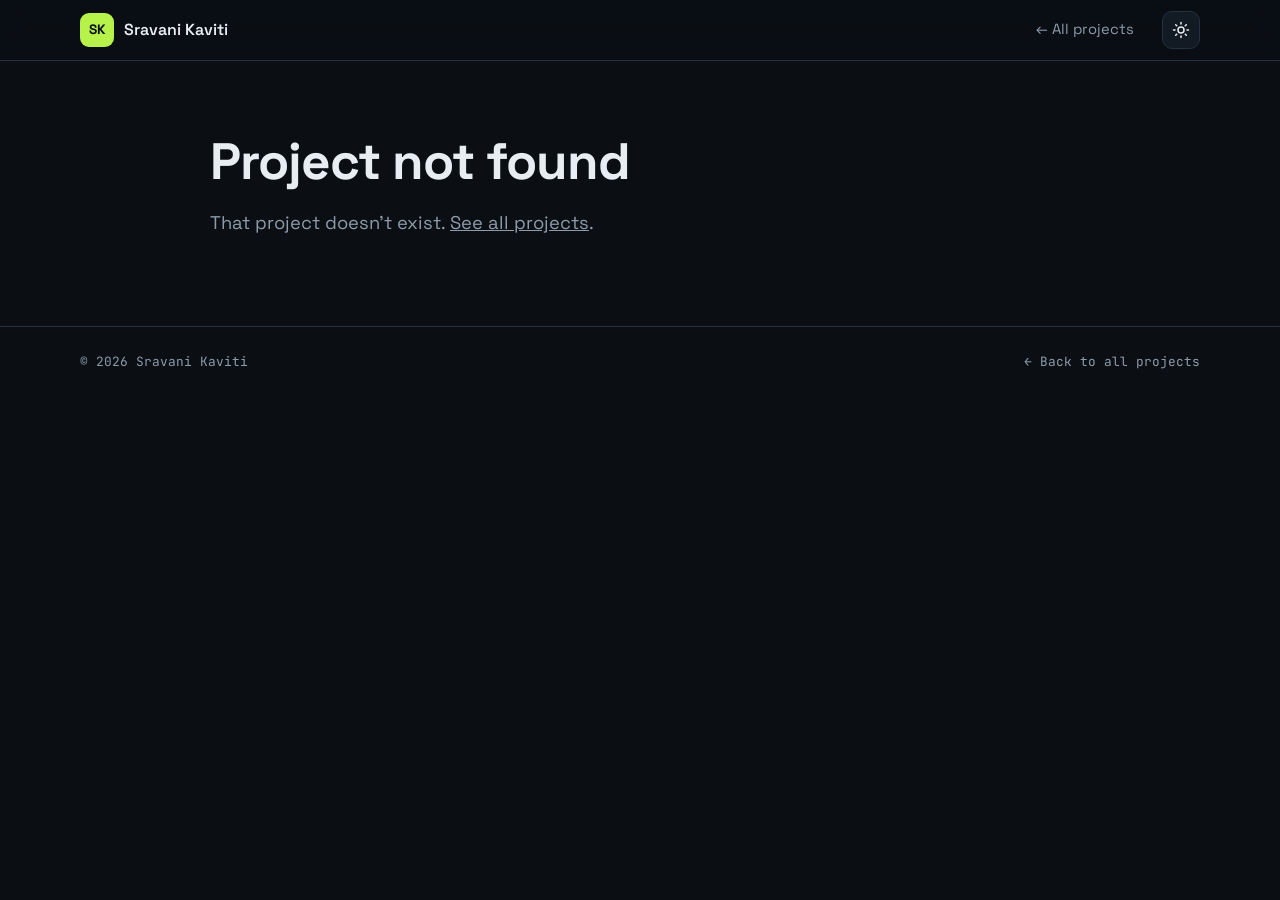
==== project.html @ ce3e552a "projects update" ====
<!doctype html>
<html lang="en" data-theme="dark">
<head>
  <meta charset="utf-8">
  <meta name="viewport" content="width=device-width, initial-scale=1">
  <title>Project · Sravani Kaviti</title>
  <meta name="description" content="Project details by Sravani Kaviti.">
  <link rel="icon" href="assets/favicon.svg" type="image/svg+xml">
  <link rel="preconnect" href="https://fonts.googleapis.com">
  <link rel="preconnect" href="https://fonts.gstatic.com" crossorigin>
  <link href="https://fonts.googleapis.com/css2?family=JetBrains+Mono:wght@400;500&family=Space+Grotesk:wght@400;500;600;700&display=swap" rel="stylesheet">
  <link rel="stylesheet" href="css/style.css">
  <script>
    try { var t = localStorage.getItem("theme"); if (t) document.documentElement.setAttribute("data-theme", t); } catch (e) {}
  </script>
</head>
<body class="project-page">
  <header class="nav scrolled">
    <a class="brand" href="index.html" aria-label="Home"><span class="brand-mark">SK</span><span class="brand-name">Sravani Kaviti</span></a>
    <a class="back" href="index.html#projects">← All projects</a>
    <button class="icon-btn" id="themeBtn" aria-label="Toggle light / dark theme" title="Toggle theme">
      <svg viewBox="0 0 24 24" width="18" height="18" fill="none" stroke="currentColor" stroke-width="2" stroke-linecap="round" stroke-linejoin="round"><circle cx="12" cy="12" r="4"/><path d="M12 2v2M12 20v2M4.9 4.9l1.4 1.4M17.7 17.7l1.4 1.4M2 12h2M20 12h2M4.9 19.1l1.4-1.4M17.7 6.3l1.4-1.4"/></svg>
    </button>
  </header>

  <main class="wrap proj" id="project"></main>

  <footer class="footer">
    <div class="wrap">
      <span class="mono">© <span id="year"></span> Sravani Kaviti</span>
      <a class="mono" href="index.html#projects">← Back to all projects</a>
    </div>
  </footer>

  <script src="js/data.js"></script>
  <script src="js/project.js"></script>
</body>
</html>
---- css/style.css ----
:root {
  --bg: #0b0f14;
  --bg-alt: #0e141b;
  --surface: #121a23;
  --surface-2: #17212c;
  --line: #243142;
  --text: #e8edf2;
  --muted: #8d9bab;
  --accent: #b6f24a;
  --accent-ink: #0b0f14;
  --accent-2: #4cc9f0;
  --warn: #ffb454;
  --radius: 14px;
  --font: "Space Grotesk", system-ui, -apple-system, "Segoe UI", Roboto, sans-serif;
  --mono: "JetBrains Mono", ui-monospace, "SFMono-Regular", Menlo, Consolas, monospace;
  color-scheme: dark;
}
:root[data-theme="light"] {
  --bg: #f6f4ee;
  --bg-alt: #efece3;
  --surface: #ffffff;
  --surface-2: #f3f0e8;
  --line: #d9d4c6;
  --text: #16202b;
  --muted: #5d6b7a;
  --accent: #1c6b4f;
  --accent-ink: #ffffff;
  --accent-2: #0b6e99;
  --warn: #b25e00;
  color-scheme: light;
}

* { box-sizing: border-box; }
html { scroll-behavior: smooth; scroll-padding-top: 72px; }
body {
  margin: 0;
  background: var(--bg);
  color: var(--text);
  font-family: var(--font);
  font-size: 16px;
  line-height: 1.6;
  -webkit-font-smoothing: antialiased;
  overflow-x: clip;
}
a { color: inherit; }
h1, h2, h3 { line-height: 1.15; margin: 0; letter-spacing: -0.02em; }
h2 { font-size: clamp(1.8rem, 4vw, 2.6rem); margin-bottom: 0.6rem; }
p { margin: 0 0 1rem; }
.mono { font-family: var(--mono); }
.wrap { width: min(1120px, 100% - 2.5rem); margin-inline: auto; }
.skip { position: absolute; left: -999px; top: 0; background: var(--accent); color: var(--accent-ink); padding: .5rem 1rem; z-index: 100; }
.skip:focus { left: 0; }
:focus-visible { outline: 2px solid var(--accent); outline-offset: 3px; border-radius: 6px; }

/* progress + nav */
.progress { position: fixed; top: 0; left: 0; height: 3px; width: 0; background: var(--accent); z-index: 60; }
.nav {
  position: fixed; inset: 0 0 auto 0; z-index: 50;
  display: flex; align-items: center; gap: 1rem;
  padding: .7rem max(1.25rem, calc((100% - 1120px) / 2));
  backdrop-filter: blur(14px);
  background: color-mix(in srgb, var(--bg) 72%, transparent);
  border-bottom: 1px solid transparent;
  transition: border-color .3s;
}
.nav.scrolled { border-color: var(--line); }
.brand { display: flex; align-items: center; gap: .6rem; text-decoration: none; font-weight: 600; margin-right: auto; }
.brand-mark {
  display: grid; place-items: center; width: 34px; height: 34px; border-radius: 9px;
  background: var(--accent); color: var(--accent-ink); font-weight: 700; font-size: .85rem;
}
nav ul { display: flex; gap: .25rem; list-style: none; margin: 0; padding: 0; }
nav a {
  display: block; padding: .4rem .75rem; border-radius: 8px; text-decoration: none;
  color: var(--muted); font-size: .92rem; transition: color .2s, background .2s;
}
nav a:hover, nav a.active { color: var(--text); background: var(--surface); }
nav a.active { color: var(--accent); }
.icon-btn {
  display: grid; place-items: center; width: 38px; height: 38px; border-radius: 10px;
  border: 1px solid var(--line); background: var(--surface); color: var(--text); cursor: pointer;
  transition: border-color .2s, transform .2s;
}
.icon-btn:hover { border-color: var(--accent); transform: translateY(-1px); }
.menu-btn { display: none; }

/* buttons */
.btn {
  display: inline-flex; align-items: center; gap: .4rem; padding: .7rem 1.2rem; border-radius: 10px;
  border: 1px solid var(--line); background: var(--surface); color: var(--text);
  font: 500 .95rem var(--font); text-decoration: none; cursor: pointer;
  transition: transform .2s, border-color .2s, background .2s;
}
.btn:hover { transform: translateY(-2px); border-color: var(--accent); }
.btn.primary { background: var(--accent); color: var(--accent-ink); border-color: var(--accent); font-weight: 600; }
.btn.ghost { background: transparent; }
.cta { display: flex; flex-wrap: wrap; gap: .7rem; margin-top: 1.6rem; }

/* hero */
.hero { position: relative; padding: clamp(7rem, 14vw, 9rem) 0 clamp(4rem, 8vw, 6rem); min-height: min(100svh, 760px); display: flex; align-items: center; }
/* one clipped zone for hero + about: the fixed backdrop shows through both, then stops */
.backdrop { position: relative; clip-path: inset(0); }
.backdrop > .section { position: relative; z-index: 1; }
.backdrop::after { content: ""; position: absolute; inset: auto 0 0 0; height: 220px; z-index: 0; pointer-events: none; background: linear-gradient(0deg, var(--bg), transparent); }
/* fixed inside a clipped hero: the backdrop stays still while the content scrolls over it */
.hero-bg {
  position: fixed; inset: 0; z-index: 0; pointer-events: none; overflow: hidden;
  background: radial-gradient(circle, var(--line) 1px, transparent 1.4px) 0 0 / 28px 28px;
  -webkit-mask-image: radial-gradient(ellipse 85% 75% at 50% 40%, #000 30%, transparent 100%);
  mask-image: radial-gradient(ellipse 85% 75% at 50% 40%, #000 30%, transparent 100%);
  animation: grid-drift 60s linear infinite;
}
.hero-bg::before, .hero-bg::after {
  content: ""; position: absolute; width: 60vmax; height: 60vmax; border-radius: 50%; filter: blur(40px); will-change: transform;
}
.hero-bg::before { left: -12vmax; top: -10vmax; background: radial-gradient(circle, color-mix(in srgb, var(--accent) 20%, transparent), transparent 65%); animation: float-a 22s ease-in-out infinite alternate; }
.hero-bg::after { right: -15vmax; bottom: -20vmax; background: radial-gradient(circle, color-mix(in srgb, var(--accent-2) 18%, transparent), transparent 65%); animation: float-b 28s ease-in-out infinite alternate; }
@keyframes float-a { to { transform: translate(18vmax, 12vmax) scale(1.15); } }
@keyframes float-b { to { transform: translate(-16vmax, -10vmax) scale(1.2); } }
@keyframes grid-drift { to { background-position: 28px 28px; } }
.hero-grid { position: relative; z-index: 1; width: min(1120px, 100% - 2.5rem); }
.hero-grid { display: grid; grid-template-columns: minmax(200px, 290px) 1fr; gap: clamp(2rem, 5vw, 4.5rem); align-items: center; }
.portrait { margin: 0; position: relative; }
.portrait::before {
  content: ""; position: absolute; inset: 14px -14px -14px 14px; border: 2px solid var(--accent);
  border-radius: 24px; opacity: .55; z-index: 0;
}
.portrait img {
  position: relative; z-index: 1; display: block; width: 100%; height: auto; aspect-ratio: 4 / 5; object-fit: cover;
  object-position: 45% 28%; border-radius: 24px; background: var(--surface);
}
.eyebrow { color: var(--muted); font-size: .85rem; display: flex; align-items: center; gap: .55rem; margin-bottom: 1rem; }
.dot { width: 8px; height: 8px; border-radius: 50%; background: var(--accent); }
.hero h1 { font-size: clamp(2.6rem, 7vw, 5rem); font-weight: 700; }
.intro { max-width: 36rem; margin: 1.4rem 0 0; font-size: clamp(1.05rem, 1.8vw, 1.25rem); color: var(--muted); line-height: 1.65; }
.social { display: flex; gap: .7rem; margin-top: 1.8rem; }
.icon-link {
  position: relative; display: grid; place-items: center; width: 48px; height: 48px; border-radius: 12px;
  border: 1px solid var(--line); background: var(--surface); color: var(--text); text-decoration: none;
  transition: transform .2s, border-color .2s, color .2s, background .2s;
}
.icon-link svg { width: 22px; height: 22px; }
.icon-link:hover, .icon-link:focus-visible { transform: translateY(-3px); border-color: var(--accent); color: var(--accent); }
.icon-link::after {
  content: attr(data-label); position: absolute; top: calc(100% + 8px); left: 50%; transform: translateX(-50%) translateY(-4px);
  padding: .25rem .55rem; border-radius: 6px; background: var(--text); color: var(--bg); font: .72rem var(--mono);
  white-space: nowrap; opacity: 0; pointer-events: none; transition: opacity .15s, transform .15s;
}
.icon-link:hover::after, .icon-link:focus-visible::after { opacity: 1; transform: translateX(-50%); }

/* sections */
.section { padding: clamp(4rem, 9vw, 7rem) 0; }
.section.alt { background: var(--bg-alt); border-block: 1px solid var(--line); }
.sub { color: var(--muted); max-width: 40rem; margin-bottom: 2rem; }
.card { background: var(--surface); border: 1px solid var(--line); border-radius: var(--radius); }

/* about */
.about-grid { display: grid; grid-template-columns: 1.4fr 1fr; gap: clamp(1.5rem, 5vw, 4rem); align-items: start; }
.prose p { color: var(--muted); font-size: 1.05rem; }
.prose p:first-child { color: var(--text); }
.about-card { padding: 1.6rem; position: sticky; top: 90px; }
.avatar {
  width: 112px; height: 112px; border-radius: 50%; overflow: hidden; margin-bottom: 1.2rem;
  display: grid; place-items: center; font-weight: 700; font-size: 2rem; color: var(--accent-ink);
  background: linear-gradient(135deg, var(--accent), var(--accent-2));
  box-shadow: 0 0 0 4px var(--bg), 0 0 0 5px var(--line);
}
.avatar img { width: 100%; height: 100%; object-fit: cover; display: block; }
dl { margin: 0; }
dt { font: .75rem var(--mono); color: var(--accent); text-transform: uppercase; letter-spacing: .06em; margin-top: 1rem; }
dd { margin: .15rem 0 0; color: var(--text); font-size: .95rem; }

/* experience */
.exp { display: grid; grid-template-columns: 280px 1fr; gap: 1.5rem; margin-top: 2rem; }
.exp-tabs { display: flex; flex-direction: column; gap: .4rem; }
.exp-tabs button {
  text-align: left; padding: .9rem 1rem; border-radius: 12px; cursor: pointer;
  border: 1px solid transparent; background: transparent; color: var(--muted); font: 500 .95rem var(--font);
  border-left: 3px solid var(--line); border-radius: 4px 12px 12px 4px; transition: all .2s;
}
.exp-tabs button b { display: block; color: var(--text); font-weight: 600; }
.exp-tabs button span { font: .75rem var(--mono); }
.exp-tabs button:hover { background: var(--surface); }
.exp-tabs button[aria-selected="true"] { background: var(--surface); border-left-color: var(--accent); }
.exp-panel { padding: clamp(1.2rem, 3vw, 2rem); }
.exp-panel h3 { font-size: 1.4rem; }
.exp-panel .org { color: var(--accent); font-weight: 600; }
.exp-panel .meta { color: var(--muted); font: .8rem var(--mono); margin: .3rem 0 1.2rem; }
.exp-panel ul { padding-left: 1.1rem; margin: 0 0 1.2rem; }
.exp-panel li { margin-bottom: .7rem; color: var(--muted); }
.exp-panel li::marker { color: var(--accent); }
.exp-panel.swap { animation: swap .35s ease; }
.tags { display: flex; flex-wrap: wrap; gap: .4rem; }
.tag { font: .72rem var(--mono); padding: .25rem .6rem; border-radius: 99px; border: 1px solid var(--line); color: var(--muted); background: var(--surface-2); }

/* projects */
.pcard {
  position: relative; display: flex; flex-direction: column; text-align: left; padding: 1.4rem;
  cursor: pointer; font: inherit; color: inherit; overflow: hidden;
  transition: transform .25s, border-color .25s;
}
.pcard::before {
  content: ""; position: absolute; inset: 0; pointer-events: none; opacity: 0; transition: opacity .3s;
  background: radial-gradient(260px circle at var(--mx, 50%) var(--my, 50%), color-mix(in srgb, var(--accent) 16%, transparent), transparent 70%);
}
.pcard:hover { transform: translateY(-4px); border-color: var(--accent); }
.pcard:hover::before { opacity: 1; }
.pcard .kicker { font: .72rem var(--mono); color: var(--accent-2); margin-bottom: .6rem; }
.pcard h3 { font-size: 1.2rem; margin-bottom: .6rem; }
.pcard p { color: var(--muted); font-size: .93rem; flex: 1; }
.pmetrics { display: flex; gap: 1.4rem; margin: .4rem 0 1rem; }
.pmetrics b { display: block; font-size: 1.5rem; color: var(--accent); letter-spacing: -.02em; line-height: 1.1; }
.pmetrics span { font-size: .72rem; color: var(--muted); }
.pcard .more { font: .78rem var(--mono); color: var(--accent); margin-top: 1rem; }

.carousel { position: relative; margin-top: 2rem; }
.track {
  --gap: 1.2rem; display: flex; gap: var(--gap); overflow-x: auto; scroll-snap-type: x mandatory;
  scrollbar-width: none; padding: 6px 2px 10px; margin: -6px -2px 0;
}
.track::-webkit-scrollbar { display: none; }
.track .pcard { flex: 0 0 calc((100% - 2 * var(--gap)) / 3); scroll-snap-align: start; min-width: 0; text-decoration: none; }
.car-btn {
  position: absolute; top: 50%; z-index: 3; width: 42px; height: 42px; margin-top: -21px; border-radius: 50%;
  border: 1px solid var(--line); background: var(--surface); color: var(--text); font-size: 1.1rem; cursor: pointer;
  box-shadow: 0 6px 18px rgba(0,0,0,.25); transition: border-color .2s, opacity .2s, transform .2s;
}
.car-btn:hover:not(:disabled) { border-color: var(--accent); transform: scale(1.06); }
.car-btn:disabled { opacity: 0; pointer-events: none; }
.car-btn.prev { left: -21px; }
.car-btn.next { right: -21px; }
.dots { display: flex; justify-content: center; gap: .5rem; margin-top: 1.2rem; }
.dot { width: 9px; height: 9px; padding: 0; border-radius: 99px; border: 0; background: var(--line); cursor: pointer; transition: width .25s, background .25s; }
.dot.on { width: 26px; background: var(--accent); }
.dot:hover { background: var(--muted); }

/* skills */
.search {
  width: min(100%, 420px); padding: .75rem 1rem; border-radius: 10px; border: 1px solid var(--line);
  background: var(--surface); color: var(--text); font-size: .9rem; margin-bottom: 1.6rem;
}
.search:focus { outline: 2px solid var(--accent); outline-offset: 2px; }
.skills { display: grid; grid-template-columns: repeat(auto-fill, minmax(min(100%, 330px), 1fr)); gap: 1.2rem; }
.sgroup { padding: 1.3rem; transition: opacity .25s, border-color .25s, transform .25s; }
.sgroup h3 { font: 500 .8rem var(--mono); color: var(--accent); text-transform: uppercase; letter-spacing: .06em; margin-bottom: .9rem; }
.sgroup:hover { border-color: var(--accent); }
.skills:hover .sgroup:not(:hover) { opacity: .55; }
.sgroup.hide { display: none; }
.pill { display: inline-block; margin: 0 .35rem .45rem 0; padding: .3rem .7rem; border-radius: 8px; font-size: .85rem; background: var(--surface-2); border: 1px solid var(--line); transition: all .2s; }
.pill:hover { transform: translateY(-2px); border-color: var(--accent-2); }
.pill.hit { border-color: var(--accent); color: var(--accent); }
.pill.dim { display: none; }
.empty { color: var(--muted); }

/* education */
.edu { display: grid; grid-template-columns: repeat(auto-fit, minmax(min(100%, 420px), 1fr)); gap: 1.2rem; margin-top: 1.6rem; }
.edu .card { padding: 1.5rem; }
.edu h3 { font-size: 1.15rem; }
.edu .school { color: var(--accent); font-weight: 500; }
.edu .meta { font: .78rem var(--mono); color: var(--muted); margin: .2rem 0 .9rem; }
.edu p { color: var(--muted); font-size: .92rem; margin-bottom: .5rem; }

/* contact */
.contact { text-align: center; }
.contact .sub { margin-inline: auto; }
.social.center { justify-content: center; margin-top: 2rem; }
.contact .icon-link { width: 56px; height: 56px; border-radius: 14px; }
.contact .icon-link svg { width: 26px; height: 26px; }
.footer { border-top: 1px solid var(--line); padding: 1.6rem 0; color: var(--muted); font-size: .8rem; }
.footer .wrap { display: flex; flex-wrap: wrap; justify-content: space-between; gap: .5rem; }

.toast {
  position: fixed; bottom: 1.5rem; left: 50%; transform: translate(-50%, 20px); opacity: 0;
  background: var(--accent); color: var(--accent-ink); padding: .6rem 1.1rem; border-radius: 10px;
  font-size: .85rem; transition: all .3s; pointer-events: none; z-index: 90;
}
.toast.show { opacity: 1; transform: translate(-50%, 0); }

/* reveal on scroll */
.reveal { opacity: 0; transform: translateY(22px); transition: opacity .7s ease, transform .7s ease; }
.reveal.in { opacity: 1; transform: none; }

/* responsive */
@media (max-width: 900px) {
  .hero-grid { grid-template-columns: 1fr; }
  .portrait { max-width: 240px; }
  .about-grid { grid-template-columns: 1fr; }
  .about-card { position: static; }
  .exp { grid-template-columns: 1fr; }
  .exp-tabs { flex-direction: row; overflow-x: auto; padding-bottom: .4rem; }
  .exp-tabs button { min-width: 210px; border-left: 0; border-bottom: 3px solid var(--line); border-radius: 10px 10px 4px 4px; }
  .exp-tabs button[aria-selected="true"] { border-bottom-color: var(--accent); }
  .menu-btn { display: grid; }
  nav { position: absolute; top: 100%; left: 0; right: 0; background: var(--bg); border-bottom: 1px solid var(--line); display: none; }
  nav.open { display: block; }
  nav ul { flex-direction: column; padding: .6rem 1.25rem 1rem; }
  .brand-name { display: none; }
  .brand { margin-right: auto; }
}
@media (max-width: 1000px) { .track .pcard { flex-basis: calc((100% - var(--gap)) / 2); } }
@media (max-width: 680px) {
  .track .pcard { flex-basis: 86%; }
  .car-btn.prev { left: -6px; } .car-btn.next { right: -6px; }
}
@media (max-width: 520px) {
}
@media (prefers-reduced-motion: reduce) {
  html { scroll-behavior: auto; }
  *, *::before, *::after { animation: none !important; transition: none !important; }
  .reveal { opacity: 1; transform: none; }
}

/* project page */
.project-page .nav { position: sticky; }
.back { color: var(--muted); text-decoration: none; font-size: .92rem; padding: .4rem .75rem; border-radius: 8px; }
.back:hover { color: var(--accent); background: var(--surface); }
.proj { padding-block: clamp(2.5rem, 6vw, 4.5rem); max-width: 860px; }
.proj .kicker { color: var(--accent-2); font-size: .8rem; margin-bottom: .8rem; }
.proj h1 { font-size: clamp(2rem, 5vw, 3.2rem); margin-bottom: 1rem; }
.lead2 { font-size: 1.15rem; color: var(--muted); max-width: 40rem; }
.pmetrics.big { gap: 2.4rem; margin: 1.6rem 0 1.6rem; }
.pmetrics.big b { font-size: 2.2rem; }
.pmetrics.big span { font-size: .8rem; }
.h-sm { font-size: 1.25rem; margin: 2.4rem 0 .9rem; }
.bullets { padding-left: 1.1rem; color: var(--muted); }
.bullets li { margin-bottom: .7rem; }
.bullets li::marker { color: var(--accent); }
.shot { margin: 0 0 1.8rem; }
.shot a { display: block; background: #fff; border: 1px solid var(--line); border-radius: var(--radius); padding: .8rem; overflow-x: auto; }
.shot img { display: block; width: 100%; min-width: 560px; height: auto; margin: 0 auto; }
.shot figcaption { color: var(--muted); font-size: .9rem; margin-top: .6rem; }
.pager { display: flex; flex-wrap: wrap; justify-content: space-between; gap: 1rem; margin-top: 3rem; padding-top: 1.4rem; border-top: 1px solid var(--line); }
.pager a { color: var(--muted); text-decoration: none; }
.pager a:hover { color: var(--accent); }
.footer a { color: var(--muted); text-decoration: none; }
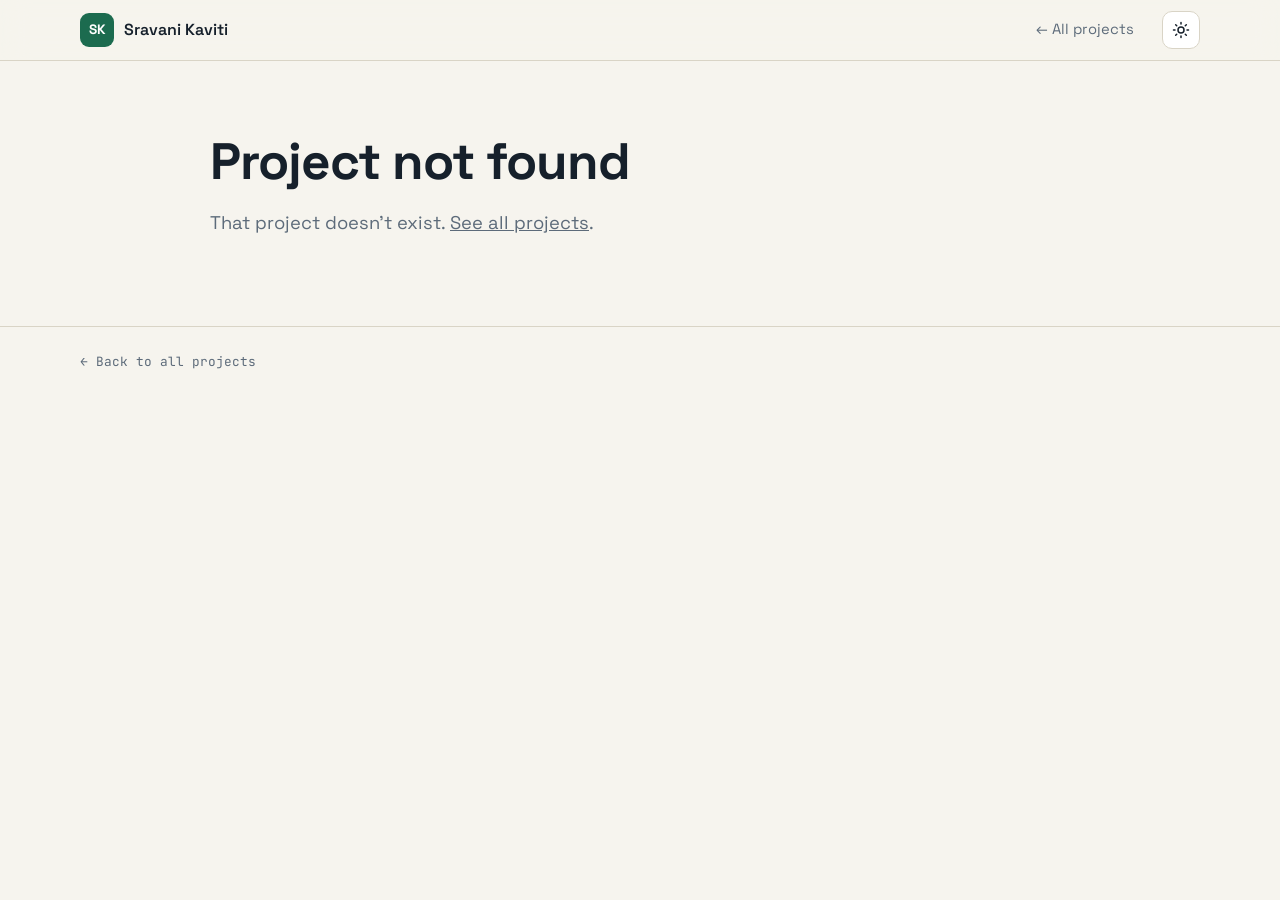
==== commit 09c938e4: "projects" ====
--- a/project.html
+++ b/project.html
@@ -1,5 +1,5 @@
 <!doctype html>
-<html lang="en" data-theme="dark">
+<html lang="en" data-theme="light">
 <head>
   <meta charset="utf-8">
   <meta name="viewport" content="width=device-width, initial-scale=1">
@@ -27,7 +27,6 @@
 
   <footer class="footer">
     <div class="wrap">
-      <span class="mono">© <span id="year"></span> Sravani Kaviti</span>
       <a class="mono" href="index.html#projects">← Back to all projects</a>
     </div>
   </footer>
--- a/css/style.css
+++ b/css/style.css
@@ -188,6 +188,7 @@
 .exp-panel .meta { color: var(--muted); font: .8rem var(--mono); margin: .3rem 0 1.2rem; }
 .exp-panel ul { padding-left: 1.1rem; margin: 0 0 1.2rem; }
 .exp-panel li { margin-bottom: .7rem; color: var(--muted); }
+.exp-panel .grp { font: 500 .78rem var(--mono); color: var(--accent-2); text-transform: uppercase; letter-spacing: .05em; margin: 1.3rem 0 .6rem; }
 .exp-panel li::marker { color: var(--accent); }
 .exp-panel.swap { animation: swap .35s ease; }
 .tags { display: flex; flex-wrap: wrap; gap: .4rem; }
